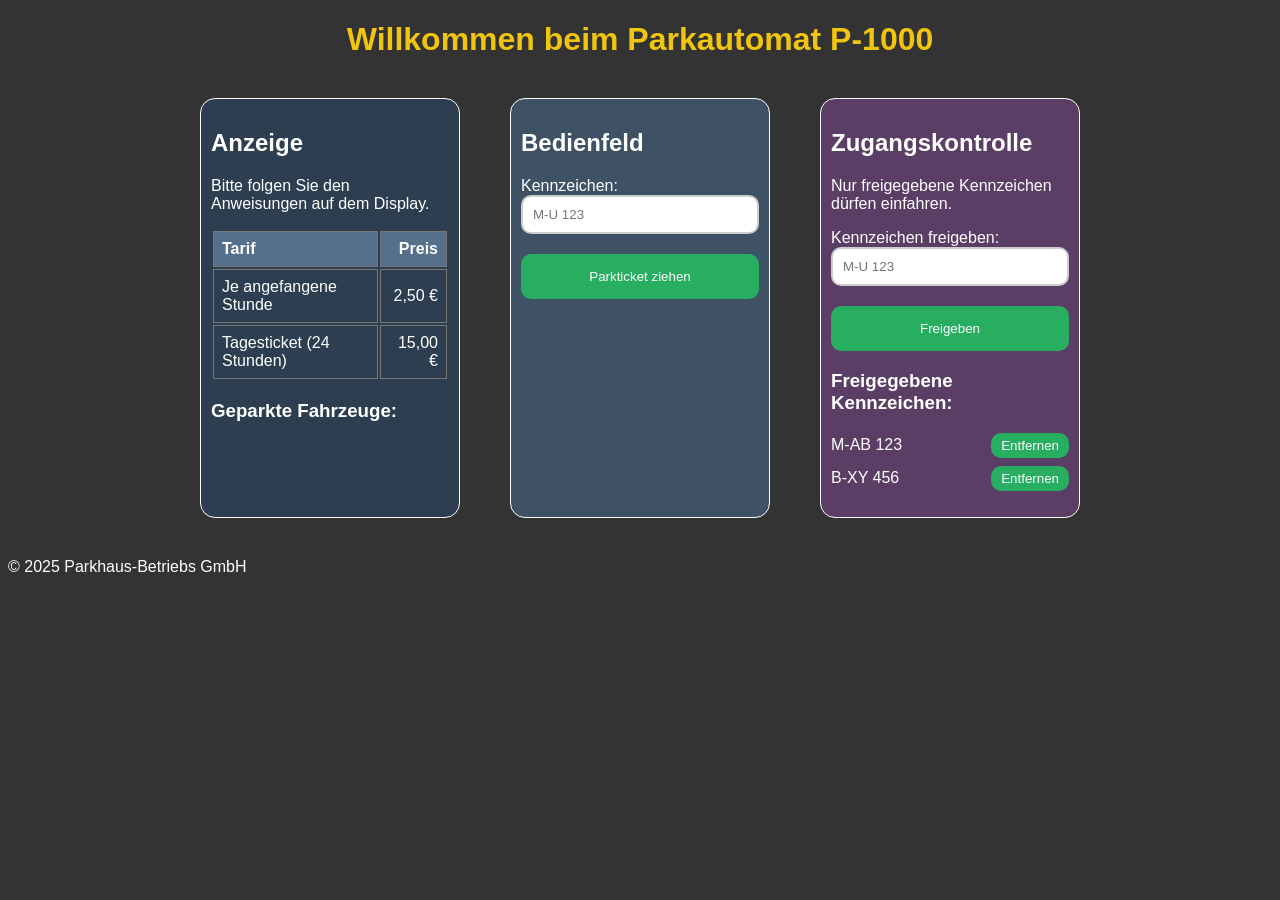
==== parkautomat-erweitert/index.html @ fb9e50d4 "feat: Zugangskontrolle im erweiterten Parkautomaten ergänzen Neuer, eigenständiger Ordner parkautoma" ====
<!DOCTYPE html>
<html lang="de">
<head>
    <meta charset="UTF-8">
    <meta name="viewport" content="width=device-width, initial-scale=1.0">
    <title>Parkautomat P-1000</title>
    <link rel="stylesheet" href="styles.css">
</head>
<body>
    <!-- Kopfbereich der Webseite -->
    <header>
        <h1>Willkommen beim Parkautomat P-1000</h1>
    </header>
    <!-- Inhaltsbereich -->
     <main>
        <section id="display">
            <h2>Anzeige</h2>
            <p id="display-message">Bitte folgen Sie den Anweisungen auf dem Display.</p>
            <table>
                <tr>
                    <th>Tarif</th>
                    <th class="rechts">Preis</th>
                </tr>
                <tr>
                    <td>Je angefangene Stunde</td>
                    <td class="rechts">2,50 €</td>
                </tr>
                <tr>
                    <td>Tagesticket (24 Stunden)</td>
                    <td class="rechts">15,00 €</td>
                </tr>
            </table>

            <h3>Geparkte Fahrzeuge:</h3>
            <!-- Liste am Anfang leer, wir gefüllt wenn Tickets gezogen werden-->
            <ul id="parked-cars-list">
                <!-- <li> pro Fahrzeug ein LI .. über JS</li> -->
            </ul>
        </section>
        <section id="controls">
            <h2>Bedienfeld</h2>
            <form action="#" method="post">
                <label for="kennzeichen-input">Kennzeichen:</label>
                <input type="text" name="kennzeichen" id="kennzeichen-input" placeholder="M-U 123">
                <button type="submit" id="ticket-button">Parkticket ziehen</button>
            </form>
        </section>
        <section id="access-control">
            <h2>Zugangskontrolle</h2>
            <p>Nur freigegebene Kennzeichen dürfen einfahren.</p>
            <form action="#" method="post" id="access-form">
                <label for="access-input">Kennzeichen freigeben:</label>
                <input type="text" name="access-kennzeichen" id="access-input" placeholder="M-U 123">
                <button type="submit" id="access-button">Freigeben</button>
            </form>
            <h3>Freigegebene Kennzeichen:</h3>
            <ul id="access-list">
                <!-- <li> pro freigegebenem Kennzeichen ein LI .. über JS -->
            </ul>
        </section>
     </main>
    <footer>
        &copy; 2025 Parkhaus-Betriebs GmbH
    </footer>
    <!-- Fußbereich der Webseite -->
    <script src="parkautomat.js" defer></script>
</body>
</html>
---- parkautomat-erweitert/styles.css ----
*{
    box-sizing: border-box;
}

body{
    background-color: #333333;
    color: #FFFFFF;
    font-family: sans-serif;
}

header{
   /* background-color: red; */
}

main{
    margin: 30px auto;
    display: flex;
    gap: 30px;
    max-width: 900px;
   
}

/* Tagselektor */
section{
    border: 1px solid #ffffff;
    /* Innenabstand */
    padding: 10px;
    /* Aussenabstand */
    margin: 10px;
}

h1{
    color: #F1C40F;
    /* left, center, right, justify (Blocksatz) */
    text-align: center;
}

table{
    width: 100%;
    text-align: left;
}

th{
    background-color: #56708b;
}

th, td{
    border: 1px solid #777777;
    padding: 8px;
}

.rechts{
    text-align: right;
}

/* Gruppenselektor */
#display, #controls, #access-control{
    border-radius: 15px;
    flex: 1;
}

/* ID-Selektor*/
#display{
    background-color: #2C3E50;;
}

#controls{
    background-color: #3E5165;
}

/* Zugangskontrolle bekommt eine eigene, gut unterscheidbare Farbe */
#access-control{
    background-color: #5b3e65;
}

#controls button, #access-control button{
    background-color: #27ae60;
    color: white;
    width: 100%;
    padding: 15px;
    border-radius: 10px;
    border: none;

}

#controls button:hover, #access-control button:hover{
    background-color: red;
    cursor: pointer;
}

#access-control ul{
    list-style: none;
    padding: 0;
}

#access-control li{
    display: flex;
    justify-content: space-between;
    align-items: center;
    margin-bottom: 8px;
}

#access-control li button{
    width: auto;
    padding: 5px 10px;
}

#controls input[type="text"], #access-control input[type="text"]{
    width: 100%;
    padding: 10px;
    margin-bottom: 20px;
    border: 2px solid #cccccc;
    border-radius: 10px;
}

#controls input[type="text"]:focus, #access-control input[type="text"]:focus{
    /* background-color: blue; */
    border:5px solid #27ae60;
}

/* #controls input[type="text"]:hover{
    border:5px solid red;
} */


@media(max-width: 768px){
    main{
        flex-direction: column;
        /* background-color: #F1C40F; */
    }
}
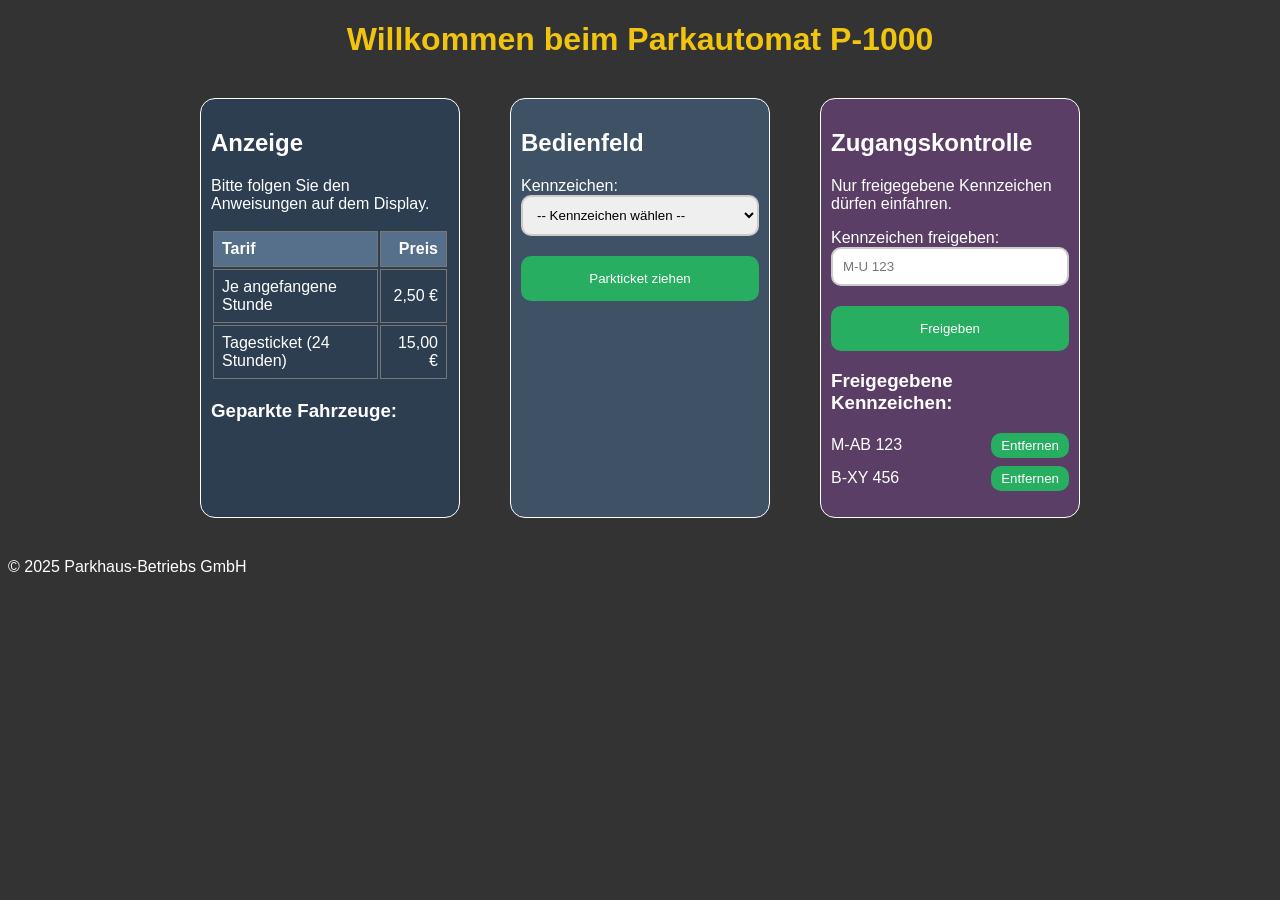
==== commit 256c0300: "feat: Kennzeichenauswahl per Dropdown statt Freitext Das Bedienfeld nutzt jetzt ein <select>, das dy" ====
--- a/parkautomat-erweitert/index.html
+++ b/parkautomat-erweitert/index.html
@@ -41,7 +41,10 @@
             <h2>Bedienfeld</h2>
             <form action="#" method="post">
                 <label for="kennzeichen-input">Kennzeichen:</label>
-                <input type="text" name="kennzeichen" id="kennzeichen-input" placeholder="M-U 123">
+                <!-- Optionen werden per JS aus der Zugangsliste befüllt -->
+                <select name="kennzeichen" id="kennzeichen-input">
+                    <option value="">-- Kennzeichen wählen --</option>
+                </select>
                 <button type="submit" id="ticket-button">Parkticket ziehen</button>
             </form>
         </section>
--- a/parkautomat-erweitert/styles.css
+++ b/parkautomat-erweitert/styles.css
@@ -105,7 +105,7 @@
     padding: 5px 10px;
 }
 
-#controls input[type="text"], #access-control input[type="text"]{
+#controls input[type="text"], #access-control input[type="text"], #controls select{
     width: 100%;
     padding: 10px;
     margin-bottom: 20px;
@@ -113,7 +113,7 @@
     border-radius: 10px;
 }
 
-#controls input[type="text"]:focus, #access-control input[type="text"]:focus{
+#controls input[type="text"]:focus, #access-control input[type="text"]:focus, #controls select:focus{
     /* background-color: blue; */
     border:5px solid #27ae60;
 }
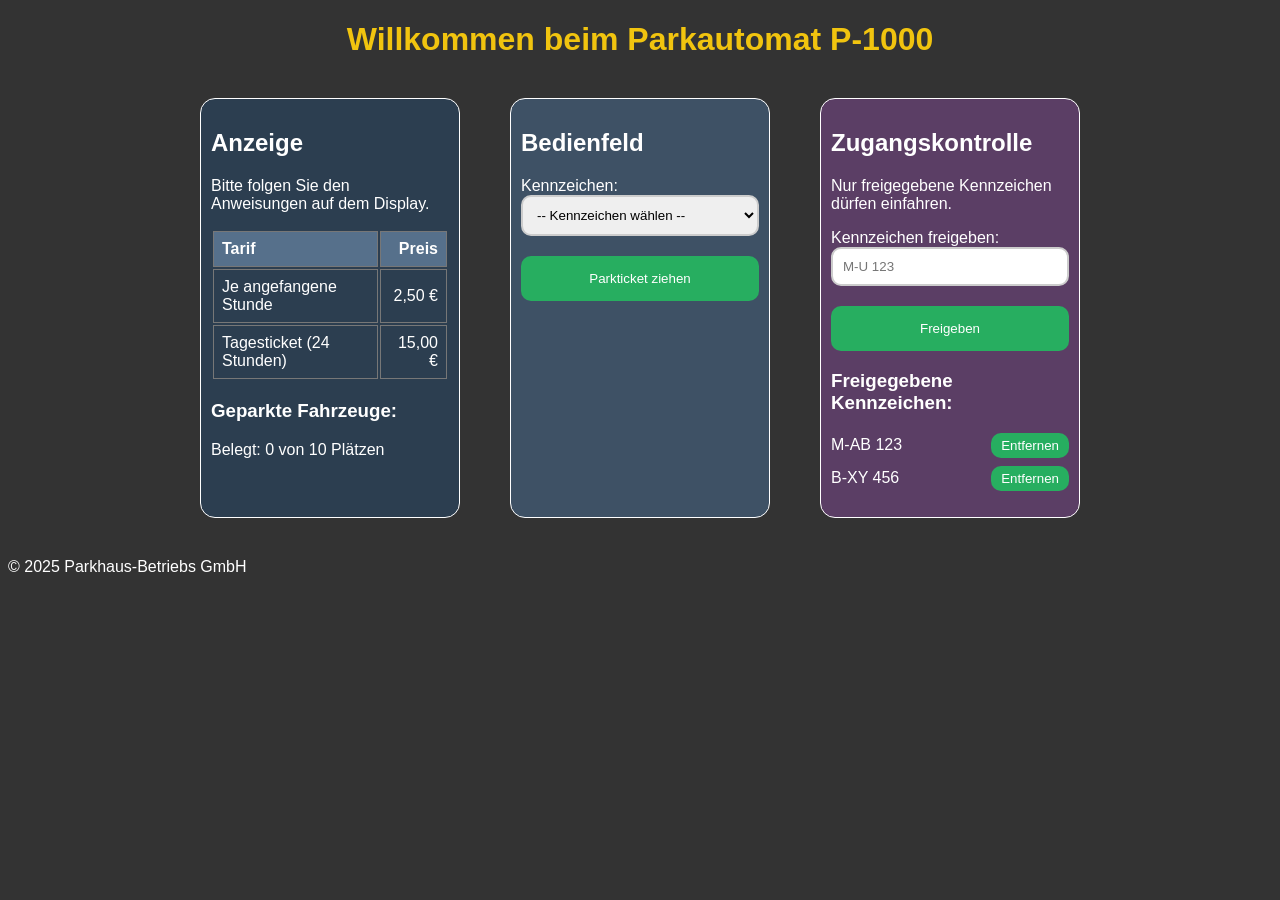
==== commit 20d14dc3: "feat: Kapazitätsgrenze für den erweiterten Parkautomaten ergänzen Maximal 10 gleichzeitig geparkte F" ====
--- a/parkautomat-erweitert/index.html
+++ b/parkautomat-erweitert/index.html
@@ -32,6 +32,8 @@
             </table>
 
             <h3>Geparkte Fahrzeuge:</h3>
+            <!-- wird per JS mit der aktuellen Belegung befüllt -->
+            <p id="kapazitaet-anzeige"></p>
             <!-- Liste am Anfang leer, wir gefüllt wenn Tickets gezogen werden-->
             <ul id="parked-cars-list">
                 <!-- <li> pro Fahrzeug ein LI .. über JS</li> -->
